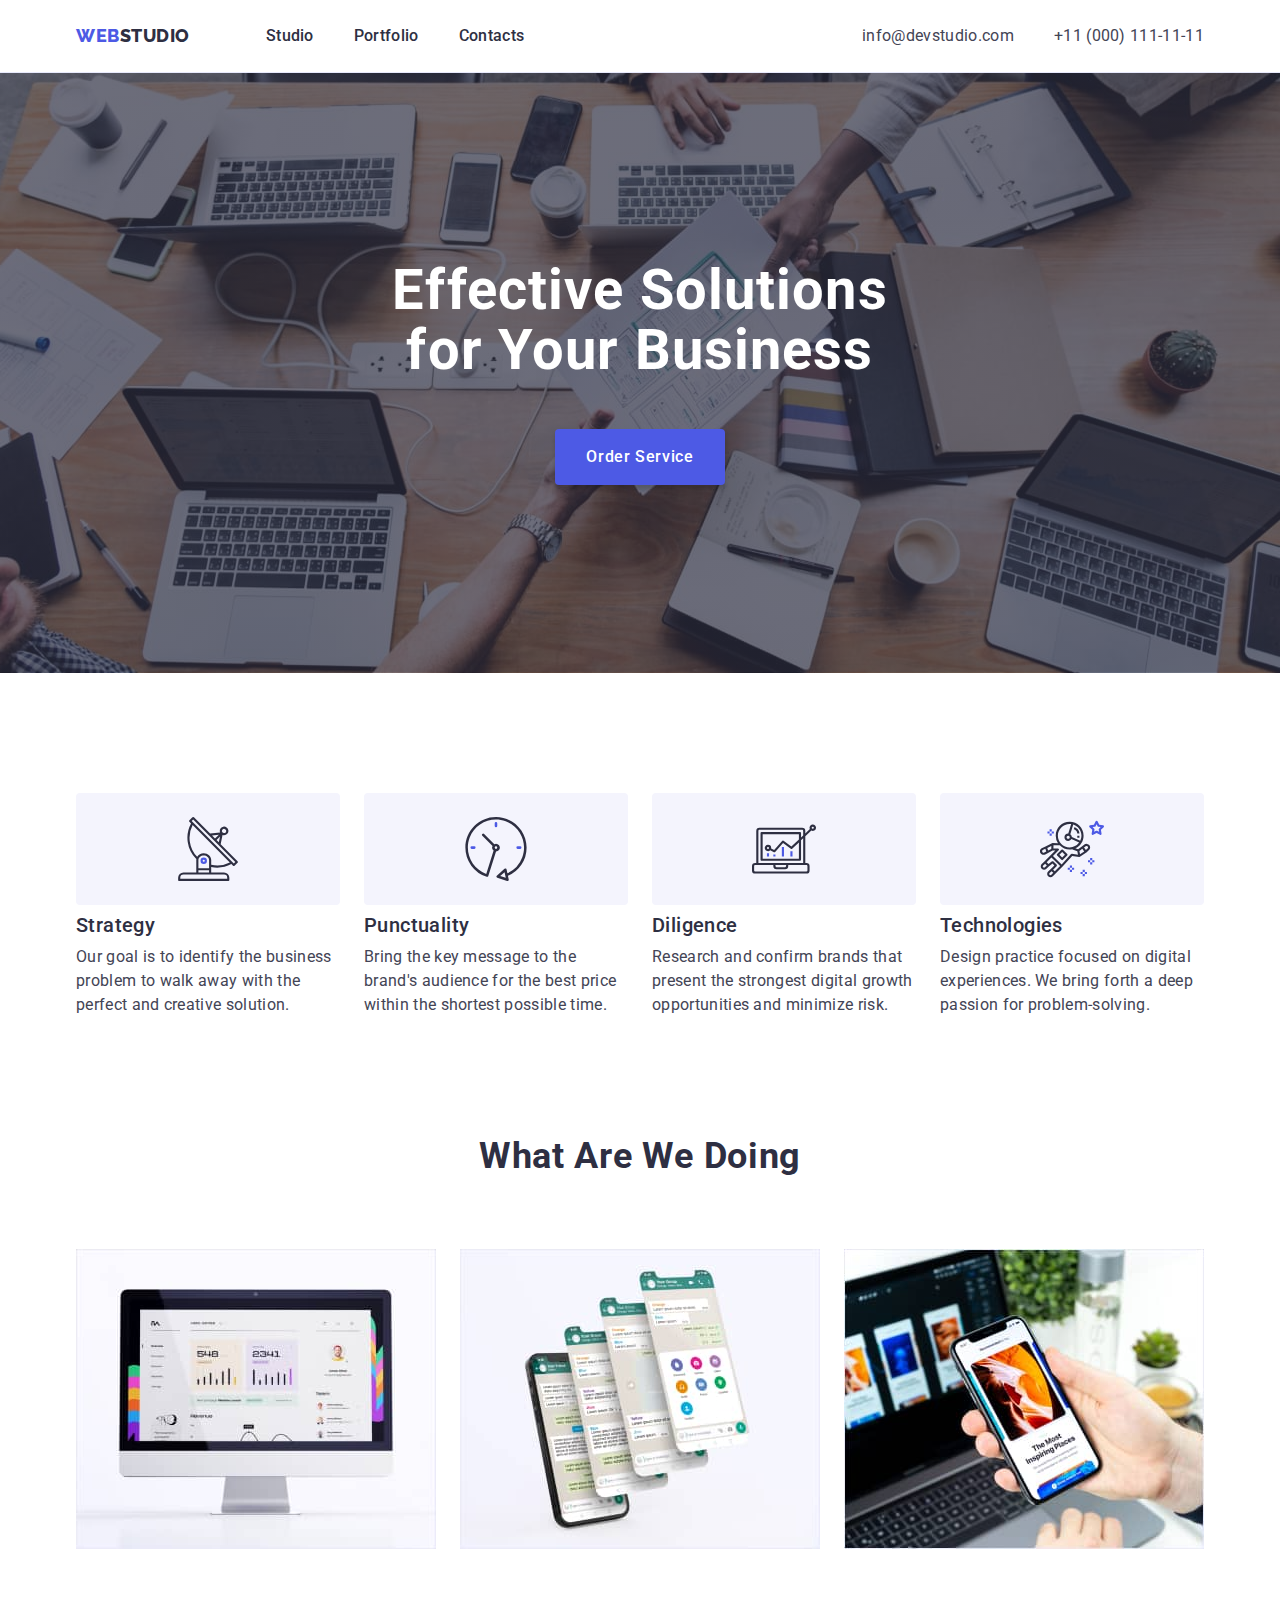
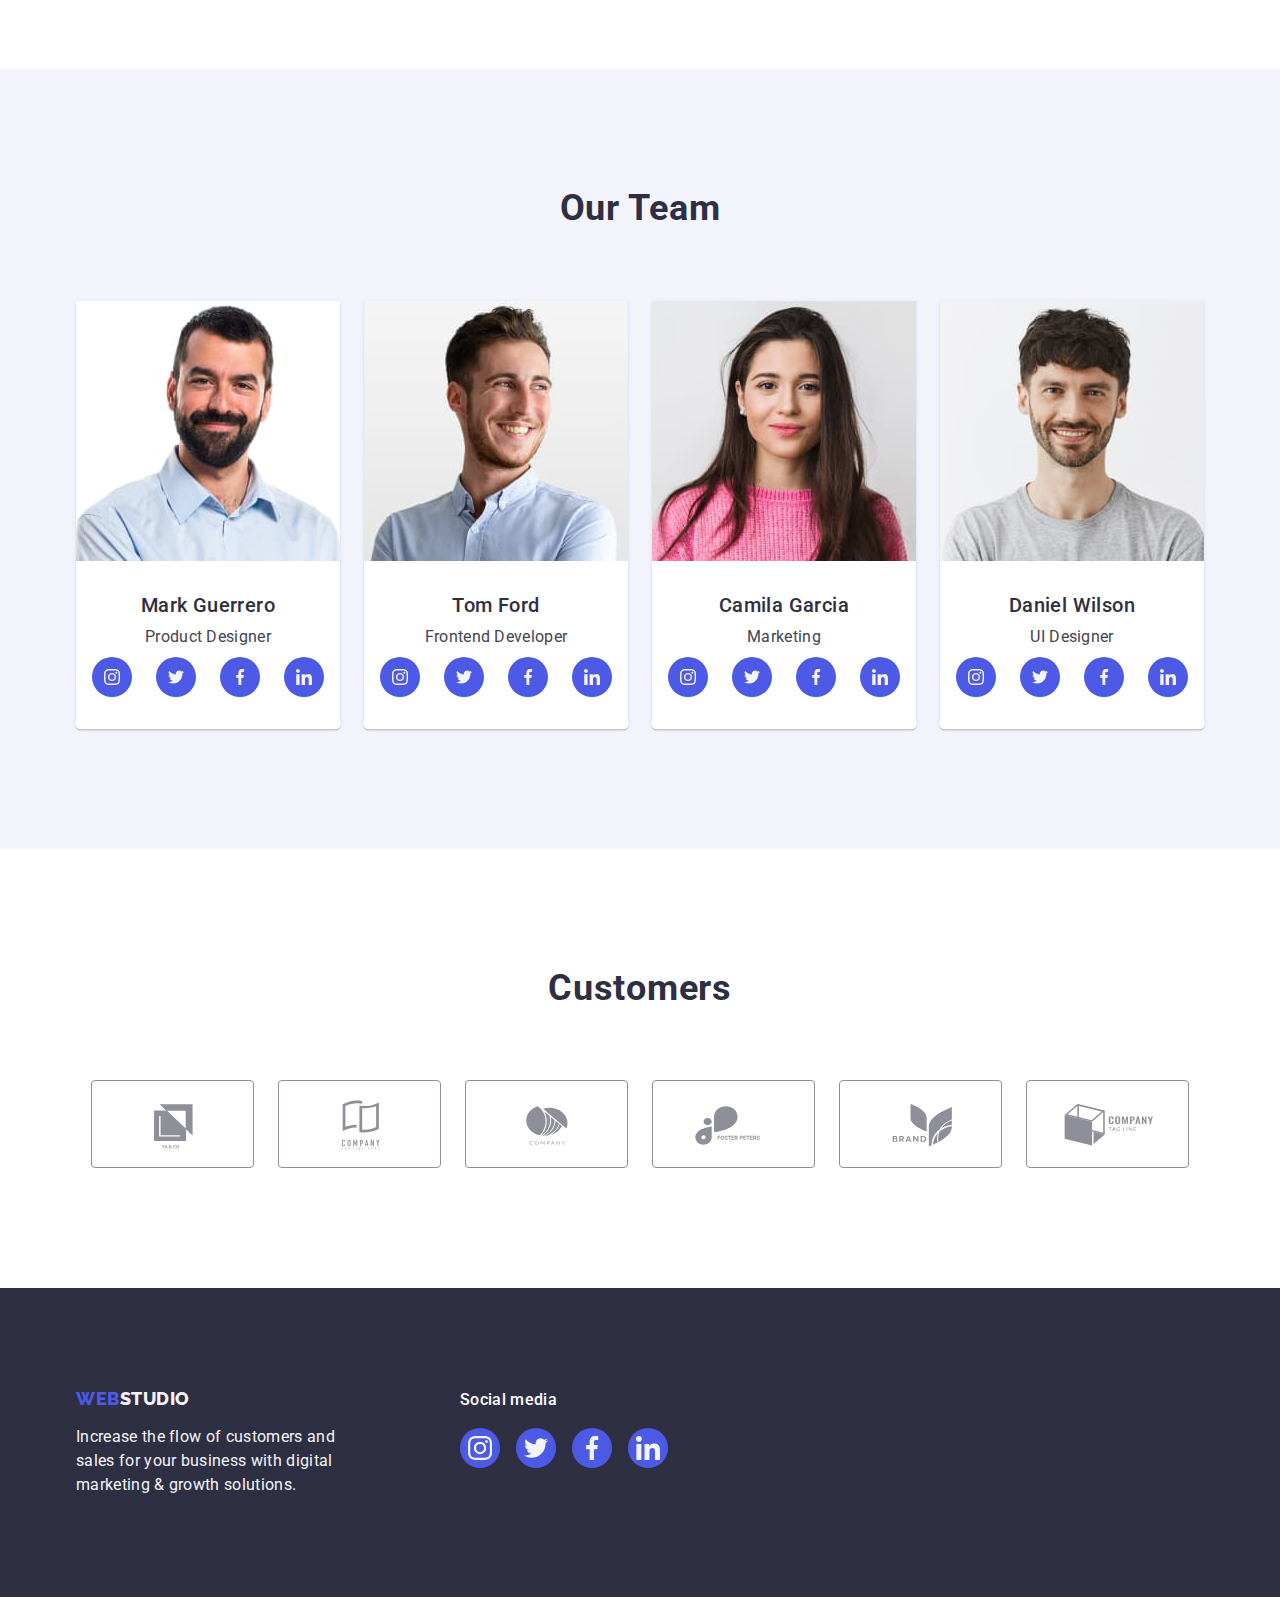
==== index.html @ d8c0da66 "Initial commit" ====
<!DOCTYPE html>
<html lang="en">
  <head>
    <meta charset="UTF-8" />
    <meta http-equiv="X-UA-Compatible" content="IE=edge" />
    <meta name="viewport" content="width=device-width, initial-scale=1.0" />
    <title>Effective Solution for Your Business</title>
    <link rel="preconnect" href="https://fonts.googleapis.com" />
    <link rel="preconnect" href="https://fonts.gstatic.com" crossorigin />
    <link
      href="https://fonts.googleapis.com/css2?family=Raleway:wght@800&family=Roboto:wght@400;500;700;900&display=swap"
      rel="stylesheet"
    />
    <link
      rel="stylesheet"
      href="https://cdn.jsdelivr.net/npm/modern-normalize@1.1.0/modern-normalize.min.css"
    />
    <link rel="stylesheet" href="./css/styles.css" />
  </head>
  <body>
    <!-- HEADER -->

    <header class="page-header">
      <div class="header-container container">
        <nav class="page-nav">
          <a class="logo link" href="./index.html"
            >Web<span class="logo-dark">Studio</span></a
          >

          <ul class="menu list">
            <li class="menu-item">
              <a class="menu-link link" href="./index.html">Studio</a>
            </li>

            <li class="menu-item">
              <a class="menu-link link" href="./portfolio.html">Portfolio</a>
            </li>

            <li class="menu-item">
              <a class="menu-link link" href="">Contacts</a>
            </li>
          </ul>
        </nav>

        <address class="address">
          <ul class="contacts list">
            <li class="contacts-item">
              <a class="contacts-link link" href="mailto:info@devstudio.com"
                >info@devstudio.com</a
              >
            </li>

            <li class="contacts-item">
              <a class="contacts-link link" href="tel:+110001111111"
                >+11 (000) 111-11-11</a
              >
            </li>
          </ul>
        </address>
      </div>
    </header>

    <main>
      <!-- HERO -->

      <section class="hero hero-section">
        <div class="container">
          <h1 class="main-title">Effective Solutions for Your Business</h1>
          <button class="modal-btn" type="button">Order Service</button>
        </div>
      </section>

      <!-- DESCRIPTION -->

      <section class="description section">
        <div class="container page-container">
          <h2 class="title-description" hidden>Doing</h2>
          <ul class="description-list list">
            <li class="description-item">
              <div class="doing-wrapper">
                <svg class="icon-doing" width="64" height="64">
                  <use
                    class="icon-doing-logo"
                    href="./images/icons.svg#icon-antena"
                  ></use>
                </svg>
              </div>
              <h3 class="description-title">Strategy</h3>
              <p class="description-text">
                Our goal is to identify the business problem to walk away with
                the perfect and creative solution.
              </p>
            </li>

            <li class="description-item">
              <div class="doing-wrapper">
                <svg class="icon-doing" width="64" height="64">
                  <use
                    class="icon-doing-logo"
                    href="./images/icons.svg#icon-clock"
                  ></use>
                </svg>
              </div>
              <h3 class="description-title">Punctuality</h3>
              <p class="description-text">
                Bring the key message to the brand's audience for the best price
                within the shortest possible time.
              </p>
            </li>

            <li class="description-item">
              <div class="doing-wrapper">
                <svg class="icon-doing" width="64" height="64">
                  <use
                    class="icon-doing-logo"
                    href="./images/icons.svg#icon-diagram"
                  ></use>
                </svg>
              </div>
              <h3 class="description-title">Diligence</h3>
              <p class="description-text">
                Research and confirm brands that present the strongest digital
                growth opportunities and minimize risk.
              </p>
            </li>

            <li class="description-item">
              <div class="doing-wrapper">
                <svg class="icon-doing" width="64" height="64">
                  <use
                    class="icon-doing-logo"
                    href="./images/icons.svg#icon-astronaut"
                  ></use>
                </svg>
              </div>
              <h3 class="description-title">Technologies</h3>
              <p class="description-text">
                Design practice focused on digital experiences. We bring forth a
                deep passion for problem-solving.
              </p>
            </li>
          </ul>
        </div>
      </section>

      <!-- DOING -->

      <section class="doing text">
        <div class="container">
          <h2 class="title-description">What are we doing</h2>

          <ul class="img-list list">
            <li class="img-item">
              <img
                src="./images/what_are_we_doing/monitor.jpg"
                alt="monitor"
                width="360"
                height="300"
              />
            </li>

            <li class="img-item">
              <img
                src="./images/what_are_we_doing/phone.jpg"
                alt="phone"
                width="360"
                height="300"
              />
            </li>

            <li class="img-item">
              <img
                src="./images/what_are_we_doing/together.jpg"
                alt="laptop and phone"
                width="360"
                height="300"
              />
            </li>
          </ul>
        </div>
      </section>

      <!-- OUR TEAM -->

      <section class="our-team section">
        <div class="container">
          <h2 class="title-description">Our Team</h2>

          <ul class="img-list-team list">
            <li class="img-team-item">
              <img
                src="./images/our_team/mark_guerrero.jpg"
                alt="Mark Guerrero"
                width="264"
                height="260"
              />
              <div class="team-wrapper">
                <h3 class="description-title">Mark Guerrero</h3>
                <p class="description-text">Product Designer</p>
                <ul class="socials list">
                  <li class="socials-item">
                    <a class="socials-link link" href="">
                      <svg class="socials-icom" width="16" height="16">
                        <use href="./images/icons.svg#icon-instagram"></use>
                      </svg>
                    </a>
                  </li>

                  <li class="socials-item">
                    <a class="socials-link link" href="">
                      <svg class="socials-icom" width="16" height="16">
                        <use href="./images/icons.svg#icon-twitter"></use>
                      </svg>
                    </a>
                  </li>

                  <li class="socials-item">
                    <a class="socials-link link" href="">
                      <svg class="socials-icom" width="16" height="16">
                        <use href="./images/icons.svg#icon-facebook"></use>
                      </svg>
                    </a>
                  </li>

                  <li class="socials-item">
                    <a class="socials-link link" href="">
                      <svg class="socials-icom" width="16" height="16">
                        <use href="./images/icons.svg#icon-linkedin"></use>
                      </svg>
                    </a>
                  </li>
                </ul>
              </div>
            </li>

            <li class="img-team-item">
              <img
                src="./images/our_team/tom_ford.jpg"
                alt="Tom Ford"
                width="264"
                height="260"
              />
              <div class="team-wrapper">
                <h3 class="description-title">Tom Ford</h3>
                <p class="description-text">Frontend Developer</p>
                <ul class="socials list">
                  <li class="socials-item">
                    <a class="socials-link link" href="">
                      <svg class="socials-icom" width="16" height="16">
                        <use href="./images/icons.svg#icon-instagram"></use>
                      </svg>
                    </a>
                  </li>

                  <li class="socials-item">
                    <a class="socials-link link" href="">
                      <svg class="socials-icom" width="16" height="16">
                        <use href="./images/icons.svg#icon-twitter"></use>
                      </svg>
                    </a>
                  </li>

                  <li class="socials-item">
                    <a class="socials-link link" href="">
                      <svg class="socials-icom" width="16" height="16">
                        <use href="./images/icons.svg#icon-facebook"></use>
                      </svg>
                    </a>
                  </li>

                  <li class="socials-item">
                    <a class="socials-link link" href="">
                      <svg class="socials-icom" width="16" height="16">
                        <use href="./images/icons.svg#icon-linkedin"></use>
                      </svg>
                    </a>
                  </li>
                </ul>
              </div>
            </li>

            <li class="img-team-item">
              <img
                src="./images/our_team/camila_garcia.jpg"
                alt="Camila Garcia"
                width="264"
                height="260"
              />
              <div class="team-wrapper">
                <h3 class="description-title">Camila Garcia</h3>
                <p class="description-text">Marketing</p>
                <ul class="socials list">
                  <li class="socials-item">
                    <a class="socials-link link" href="">
                      <svg class="socials-icom" width="16" height="16">
                        <use href="./images/icons.svg#icon-instagram"></use>
                      </svg>
                    </a>
                  </li>

                  <li class="socials-item">
                    <a class="socials-link link" href="">
                      <svg class="socials-icom" width="16" height="16">
                        <use href="./images/icons.svg#icon-twitter"></use>
                      </svg>
                    </a>
                  </li>

                  <li class="socials-item">
                    <a class="socials-link link" href="">
                      <svg class="socials-icom" width="16" height="16">
                        <use href="./images/icons.svg#icon-facebook"></use>
                      </svg>
                    </a>
                  </li>

                  <li class="socials-item">
                    <a class="socials-link link" href="">
                      <svg class="socials-icom" width="16" height="16">
                        <use href="./images/icons.svg#icon-linkedin"></use>
                      </svg>
                    </a>
                  </li>
                </ul>
              </div>
            </li>

            <li class="img-team-item">
              <img
                src="./images/our_team/daniel_wilson.jpg"
                alt="Daniel Wilson"
                width="264"
                height="260"
              />
              <div class="team-wrapper">
                <h3 class="description-title">Daniel Wilson</h3>
                <p class="description-text">UI Designer</p>
                <ul class="socials list">
                  <li class="socials-item">
                    <a class="socials-link link" href="">
                      <svg class="socials-icom" width="16" height="16">
                        <use href="./images/icons.svg#icon-instagram"></use>
                      </svg>
                    </a>
                  </li>

                  <li class="socials-item">
                    <a class="socials-link link" href="">
                      <svg class="socials-icom" width="16" height="16">
                        <use href="./images/icons.svg#icon-twitter"></use>
                      </svg>
                    </a>
                  </li>

                  <li class="socials-item">
                    <a class="socials-link link" href="">
                      <svg class="socials-icom" width="16" height="16">
                        <use href="./images/icons.svg#icon-facebook"></use>
                      </svg>
                    </a>
                  </li>

                  <li class="socials-item">
                    <a class="socials-link link" href="">
                      <svg class="socials-icom" width="16" height="16">
                        <use href="./images/icons.svg#icon-linkedin"></use>
                      </svg>
                    </a>
                  </li>
                </ul>
              </div>
            </li>
          </ul>
        </div>
      </section>

      <section class="customers">
        <div class="customers-container container">
          <h2 class="title-description">Customers</h2>
          <ul class="customers-list list">
            <li class="customers-item">
              <a class="customers-link" href="">
                <svg width="104" height="56" class="customers-icon">
                  <use href="./images/icons.svg#icon-Logo-one"></use>
                </svg>
              </a>
            </li>

            <li class="customers-item">
              <a class="customers-link" href="">
                <svg width="104" height="56" class="customers-icon">
                  <use href="./images/icons.svg#icon-Logo-two"></use>
                </svg>
              </a>
            </li>

            <li class="customers-item">
              <a class="customers-link" href="">
                <svg width="104" height="56" class="customers-icon">
                  <use href="./images/icons.svg#icon-Logo-three"></use>
                </svg>
              </a>
            </li>

            <li class="customers-item">
              <a class="customers-link" href="">
                <svg width="104" height="56" class="customers-icon">
                  <use href="./images/icons.svg#icon-Logo-four"></use>
                </svg>
              </a>
            </li>

            <li class="customers-item">
              <a class="customers-link" href="">
                <svg width="104" height="56" class="customers-icon">
                  <use href="./images/icons.svg#icon-Logo-five"></use>
                </svg>
              </a>
            </li>

            <li class="customers-item">
              <a class="customers-link" href="">
                <svg width="104" height="56" class="customers-icon">
                  <use href="./images/icons.svg#icon-Logo-six"></use>
                </svg>
              </a>
            </li>
          </ul>
        </div>
      </section>
    </main>

    <!-- FOOTER -->

    <footer class="logo-tipe">
      <div class="container footer-container">
        <div class="footer-logo-container">
          <a class="logo footer-logo link" href="./index.html"
            >Web<span class="logo-light">Studio</span></a
          >
          <p class="footer-text">
            Increase the flow of customers and sales for your business with
            digital marketing & growth solutions.
          </p>
        </div>

        <div class="footer-social-conteiner">
          <p class="title-social-media">Social media</p>
          <ul class="social-list list">
            <li class="social-item">
              <a
                class="social-link link"
                href="https://www.instagram.com/"
                target="_blank"
                rel="noopener noreferrer"
              >
                <svg class="social-icon" width="24" height="24">
                  <use href="./images/icons.svg#icon-instagram"></use>
                </svg>
              </a>
            </li>

            <li class="social-item">
              <a
                class="social-link link"
                href="https://twitter.com/"
                target="_blank"
                rel="noopener noreferrer"
              >
                <svg class="social-icon" width="24" height="24">
                  <use href="./images/icons.svg#icon-twitter"></use>
                </svg>
              </a>
            </li>

            <li class="social-item">
              <a
                class="social-link link"
                href="https://www.facebook.com/"
                target="_blank"
                rel="noopener noreferrer"
              >
                <svg class="social-icon" width="24" height="24">
                  <use href="./images/icons.svg#icon-facebook"></use>
                </svg>
              </a>
            </li>

            <li class="social-item">
              <a
                class="social-link link"
                href="https://www.linkedin.com/"
                target="_blank"
                rel="noopener noreferrer"
              >
                <svg class="social-icon" width="24" height="24">
                  <use href="./images/icons.svg#icon-linkedin"></use>
                </svg>
              </a>
            </li>
          </ul>
        </div>
      </div>
    </footer>
  </body>
</html>
---- css/styles.css ----
:root {
    --primary-font: 'Roboto', sans-serif; 
    --secondary-font: 'Raleway', sans-serif;
    --accent-color: #2E2F42;
    --logo-color: #4D5AE5;
    --navy-blue: #2E2F42;
    --slate: #434455;
    --white: #FFFFFF;
    --ocean: #404BBF;
    --cloud: #F4F4FD;
    --mood: #e7e9fc;
    --light-slate: #8e8f99;
    --icons-customers: #afb1b8;
    --green: #31d0aa;

}


body {
    font-family: var(--primary-font);
    color: var(--slate);
    background-color: var(--white);
    

}


h1,h2,h3,h4,p {
    margin: 0;
}


img {
    display: block;

}


.list {
    list-style: none;
    padding: 0;
    margin: 0;
}


.link {
    text-decoration: none;
}


.container {
    width: 1158px;
    margin-left: auto;
    margin-right: auto;
    padding-left: 15px; 
    padding-right: 15px;
    
}



/* COMPONENTS */
.logo {
    font-family: var(--secondary-font);
    font-weight: 800;
    font-size: 18px;
    line-height: 1.17;
    letter-spacing: 0.03em;
    text-transform: uppercase;
    color: var(--logo-color); 
    
}
 .logo-dark {
   font-family: var(--secondary-font);
   font-weight: 800;
   font-size: 18px; 
   line-height: 1.17;
   letter-spacing: 0.03em;
   text-transform: uppercase;
   color: var(--accent-color);
    
 }

 .logo-light {
    font-family: var(--secondary-font);
    font-weight: 800;
    font-size: 18px;
    line-height: 1.17;
    letter-spacing: 0.03em;
    text-transform: uppercase;
    color: var(--cloud);

}

 .description-title {
    font-weight: 500;
    font-size: 20px;
    line-height: 1.2;
    letter-spacing: 0.02em;
    color: var(--navy-blue);
    margin-bottom: 8px;

}



.description-text {
    font-weight: 400;
    font-size: 16px;
    line-height: 1.5;
    letter-spacing: 0.02em;
    color: var(--slate);

}

.title-description {
    font-weight: 700;
    font-size: 36px;
    line-height: 1.11;
    letter-spacing: 0.02em;
    text-transform: capitalize;
    text-align: center;
    color: var(--navy-blue);
    margin-bottom: 72px;

}

.img-item {
    width: 360px;
    height: 300px;
    width: calc((100% - 3 * 16px) / 3);
   
}


.section {
    padding-top: 120px; 
    padding-bottom: 120px;
}


/* HEADER */

.page-header {
    border-bottom: 1px solid var(--mood); 
    box-shadow: 0px 2px 1px rgba(46, 47, 66, 0.08), 0px 1px 1px rgba(46, 47, 66, 0.16), 0px 1px 6px rgba(46, 47, 66, 0.08);

}

.header-container {
    display: flex;
    align-items: center;

}

.logo {
    
    margin-right: 76px;
    display: block;
   
    
}

.menu {
    display: flex;
    align-items: center;
    gap: 40px;
}

.contacts {
    display: flex;
    align-items: center;
    gap: 40px;
}

.page-nav {
    margin-right: auto;
    display: flex;
    align-items: center; 
}

.menu {
    display: flex;
}

.address {
    font-style: normal; 

}

.contacts-link:hover,
.contacts-link:focus {
    color: var(--ocean);
    color: var(--ocean);

}


 .menu-link {
    display: block;
    padding-top: 24px;
    padding-bottom: 24px;
    font-weight: 500;
    font-size: 16px;
    line-height: 1.5;
    letter-spacing: 0.02em;
    color: var(--navy-blue);

 }

 .menu-link:hover,
 .menu-link:focus {
    color: var(--ocean);

 }

 .contacts-link {
    display: block;
    padding-top: 24px;
    padding-bottom: 24px;
    font-weight: 400;
    font-size: 16px;
    line-height: 1.5;
    letter-spacing: 0.02em;
    color: var(--slate);

 }

 .contacts-link:hover,
 .contacts-link:focus {
    color: var(--ocean);
 }

 
 
 /* HERO */

 .hero-section {
  
    padding-top: 188px; 
    padding-bottom: 188px;
 }

 .hero {
    max-width: 1440px;
    margin-left: auto;
    margin-right: auto;
    background-color: var(--accent-color);
    background-image: linear-gradient(rgba(46, 47, 66, 0.7),rgba(46, 47, 66, 0.7)),url(../images/hero/people_office.jpg);
    background-repeat: no-repeat;
    background-position: center;
    background-size: cover;
   

 }

 .main-title {
    margin: 0 auto;
    font-weight: 700;
    font-size: 56px;
    line-height: 1.07;
    letter-spacing: 0.02em;
    text-align: center;
    color: var(--white);  
    margin-bottom: 48px;
    max-width: 496px;  
 }


 .modal-btn {
    margin: 0 auto;
    display: block;
    border: none;
    min-width: 169px;
    min-height: 56px;
    padding: 15px 31px;
    font-family: var(--primary-font);
    font-weight: 500;
    font-size: 16px;
    line-height: 1.5;
    letter-spacing: 0.04em;
    cursor: pointer;
    background-color: var(--logo-color);  
    color: var(--white);
    box-shadow: 0px 4px 4px rgba(0, 0, 0, 0.15);
    border-radius: 4px;
    
 }


 .modal-btn:hover,
 .modal-btn:focus {
    color: var(--white);
    background: var(--ocean);
 }


/* DESCRIPTION */



.description-item {
    width: calc((100% - 3 * 24px) / 4);
}

.doing-wrapper {

background: var(--cloud);
border-radius: 4px;
display: flex;
align-items: center;
justify-content: center;
height: 112px;
margin-bottom: 8px;

}

.page-container {
    display: flex;
    align-items: center;
}

.description-list {

    
    display: flex;
    gap: 24px; 
}



.description-item {
    
    width: calc((100% - 3 * 24px) / 4); 

} 

/* DOING */
.text {
    padding-bottom: 120px;
}

 .img-list {
    display: flex;
    flex-wrap: wrap;
    gap: 24px;

}


/* OUR TEAM */

.socials {
    margin-top: 8px;
    justify-content: center;
    display: flex;
    align-items: center;
    gap: 24px;

}

.socials-link {
    width: 40px;
    height: 40px;
    display: flex;
    justify-content: center;
    align-items: center;
    background: var(--logo-color);
    border-radius: 50%;
}

.socials-link:hover,
.socials-link:focus {
    background: var(--ocean);
}

.socials-icom {
    fill: var(--cloud);
}




.our-team {
    background-color: var(--cloud);

}


.img-list-team {
    display: flex;
    flex-wrap: wrap;
    gap: 24px;

}

.img-team-item {
    width: 264px;
    background-color: var(--white);
    width: calc((100% - 3 * 24px) / 4);
    
    box-shadow: 0px 1px 6px rgba(46, 47, 66, 0.08), 0px 1px 1px rgba(46, 47, 66, 0.16), 0px 2px 1px rgba(46, 47, 66, 0.08);
    border-radius: 0px 0px 4px 4px; 
}

.team-wrapper {
     border-radius: 0px 0px 4px 4px;
     /* padding: 32px 16px; */
     text-align: center;
     padding-top: 32px; 
     padding-bottom: 32px;
}

/* CUSTOMERS */

.customers .title-description {
    margin-bottom: 72px;
    line-height: 1.1;
}

.customers-list {
    display: flex;
    align-items: center;
    gap: 24px;
}

.customers {
    background-color: var(--white);
    padding: 120px 0;

}

.customers-item {
    width: calc((100% - 120px) / 6);
}

.customers-link {
    border: 1px solid var(--light-slate);
    border-radius: 4px;
    padding: 16px 32px;
    display: flex;
    height: 88px;
    justify-content: center;
    align-items: center;
    color: var(--icons-customers);
    color: var(--light-slate);
}

.customers-link:hover,
.customers-link:focus {
    border: 1px solid var(--ocean);
    color: var(--ocean);
}


.customers-icon {
    fill: currentColor;
}

.customers-icon:hover,
.customers-icon:focus {
    fill: currentColor;
}

.customers-container {
    width: 1128px;
    margin-left: auto;
    margin-right: auto;
    padding-left: 15px;
    padding-right: 15px;
}



/* FOOTER */

.social-item {
    width: 40px; 
    height: 40px; 

}

.social-icon {
    fill: var(--cloud)
}

.logo-tipe .social-list {
    display: flex;
    align-items: center;
    gap: 16px;
}

.logo-tipe .footer-container {
    display: flex;
    gap: 120px;
    align-items: baseline;
}

.social-link {
    width: 100%;
    height: 100%; 
    background-color: var(--logo-color);
    border-radius: 50%;
    display: flex; 
    align-items: center; 
    justify-content: center;
}

.social-link:hover,
.social-link:focus {
    background-color: var(--green);

}


.logo-tipe {
    background-color: var(--navy-blue);
    padding-top: 100px; 
    padding-bottom: 100px;

}

.footer-logo {
    display: inline-block;
    margin-bottom: 16px; 
}

.footer-text {
    width: 264px;
    font-family: var(--primary-font);
    font-weight: 400;
    font-size: 16px;
    line-height: 1.5;
    letter-spacing: 0.02em;
    color: var(--cloud);  

}

.title-social-media {
    font-weight: 500;
    font-size: 16px;
    line-height: 1.5;
    letter-spacing: 0.02em;
    color: #FFFFFF;
    margin-bottom: 16px;

}


.footer-container {
    display: flex;
    align-items: center;
    gap: 120px;
    
}






/* PORTFOLIO */

.project {
    padding-top: 96px; 
    padding-bottom: 120px;
}

.body-color {
    color: var(--slate);
}

.list-btn {
    font-family:var(--primary-font);
    font-weight: 500;
    font-size: 16px;
    line-height: 1.5;
    letter-spacing: 0.04em;
    cursor: pointer;
    color: var(--logo-color);
    background: var(--cloud);
    
    padding-top: 12px; 
    padding-bottom: 12px; 
    padding-left: 24px; 
    padding-right: 24px;
    border: 1px solid var(--mood);
    border-radius: 4px;
}

.list-btn:hover,
.list-btn:focus {
    background: var(--ocean);
    color: var(--white);
    background: var(--ocean);
    color: var(--white);
    border: 1px solid transparent;
    box-shadow: 0px 3px 1px rgba(0, 0, 0, 0.1), 0px 2px 1px rgba(0, 0, 0, 0.08), 0px 2px 2px rgba(0, 0, 0, 0.12); 

}



.project-img-item {
    
    width: 360px;
   
}

.project-list {
    display: flex;
    flex-wrap: wrap;
    gap: 24px;
    row-gap: 48px; 

}

.portfolio-link {
    display: block;

}

.portfolio-link:hover,
.portfolio-link:focus {
    box-shadow:  0px 1px 6px rgba(46, 47, 66, 0.08), 0px 1px 1px rgba(46, 47, 66, 0.16), 0px 2px 1px rgba(46, 47, 66, 0.08); 

}

.img-portfolio-item {
    width: calc((100% - (24px * 2)) / 3);
    
    
}



.team-wrapper-portfolio {
    padding: 32px 16px;
    border: 1px solid var(--mood); 
    border-top: none; 

}

.list-button {
  justify-content: center; 
  gap: 24px;
  margin-bottom: 72px;
  display: flex;
  align-items: center;  
}
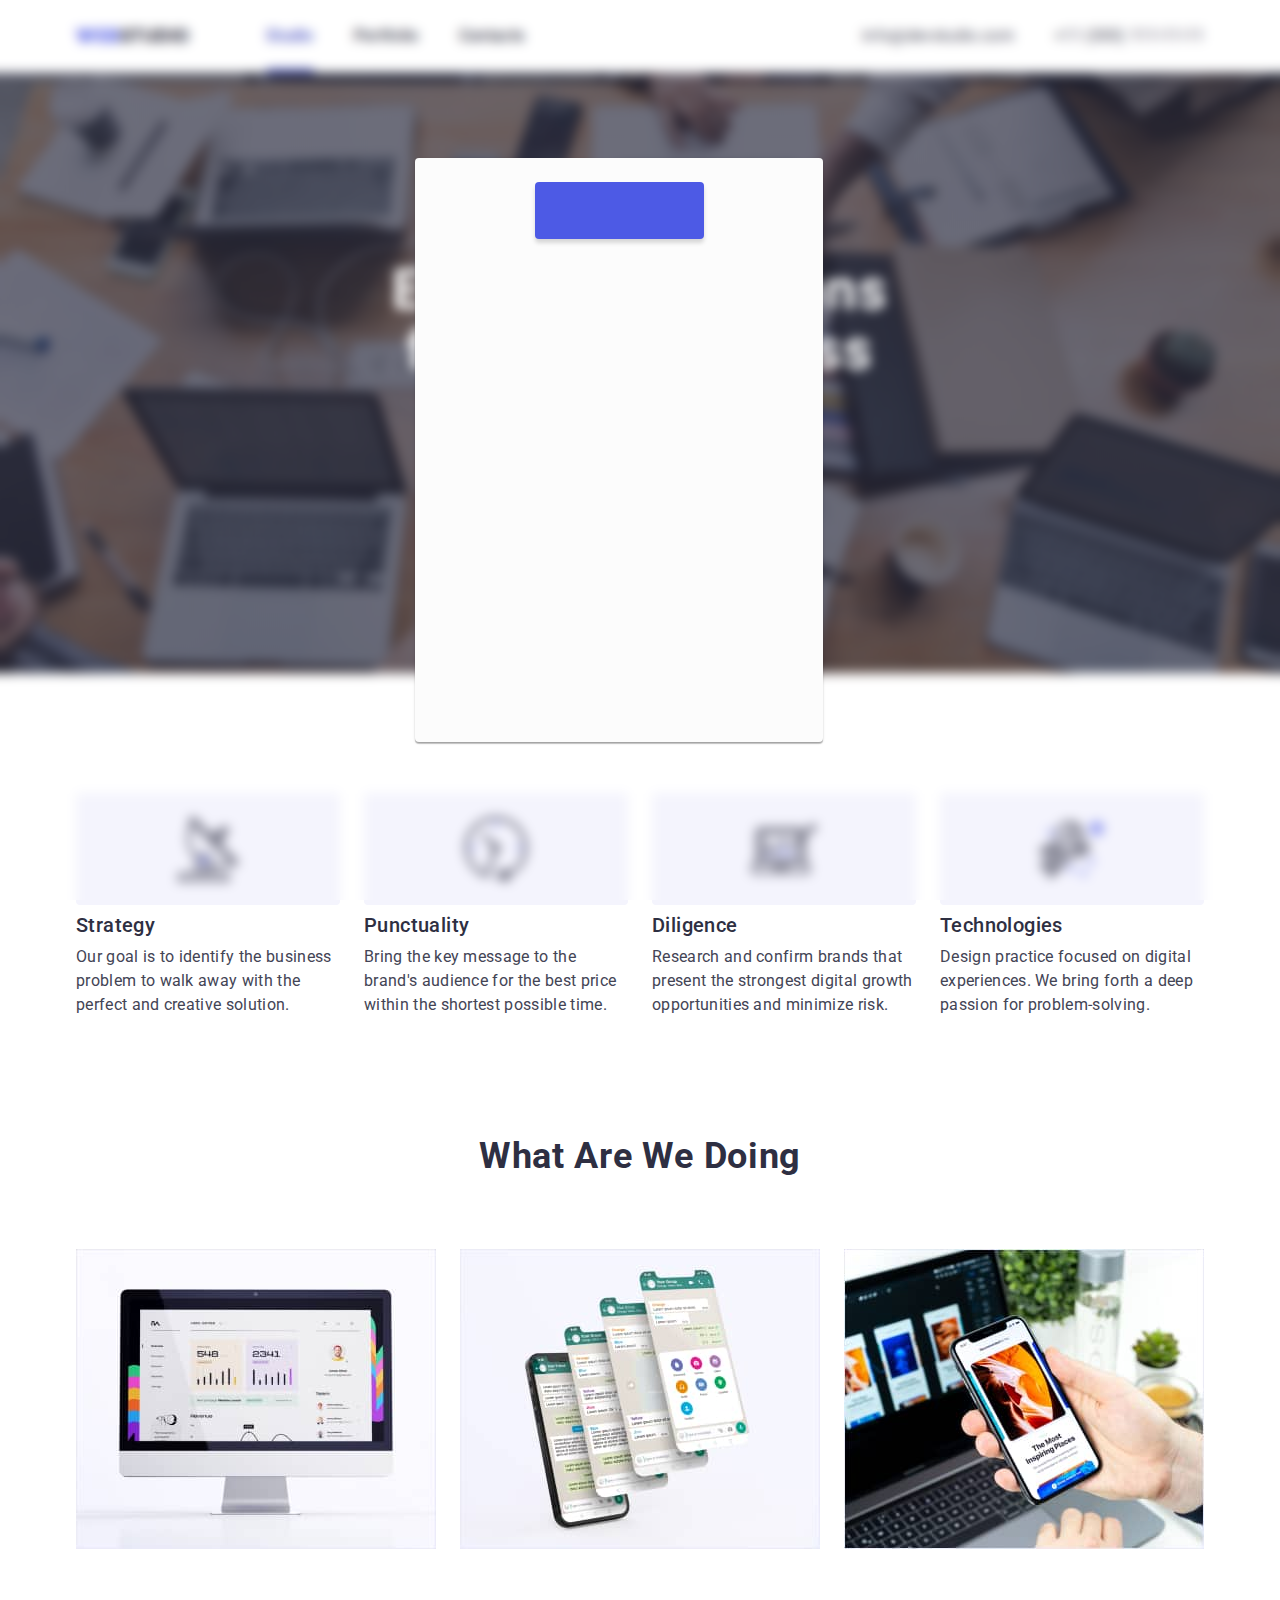
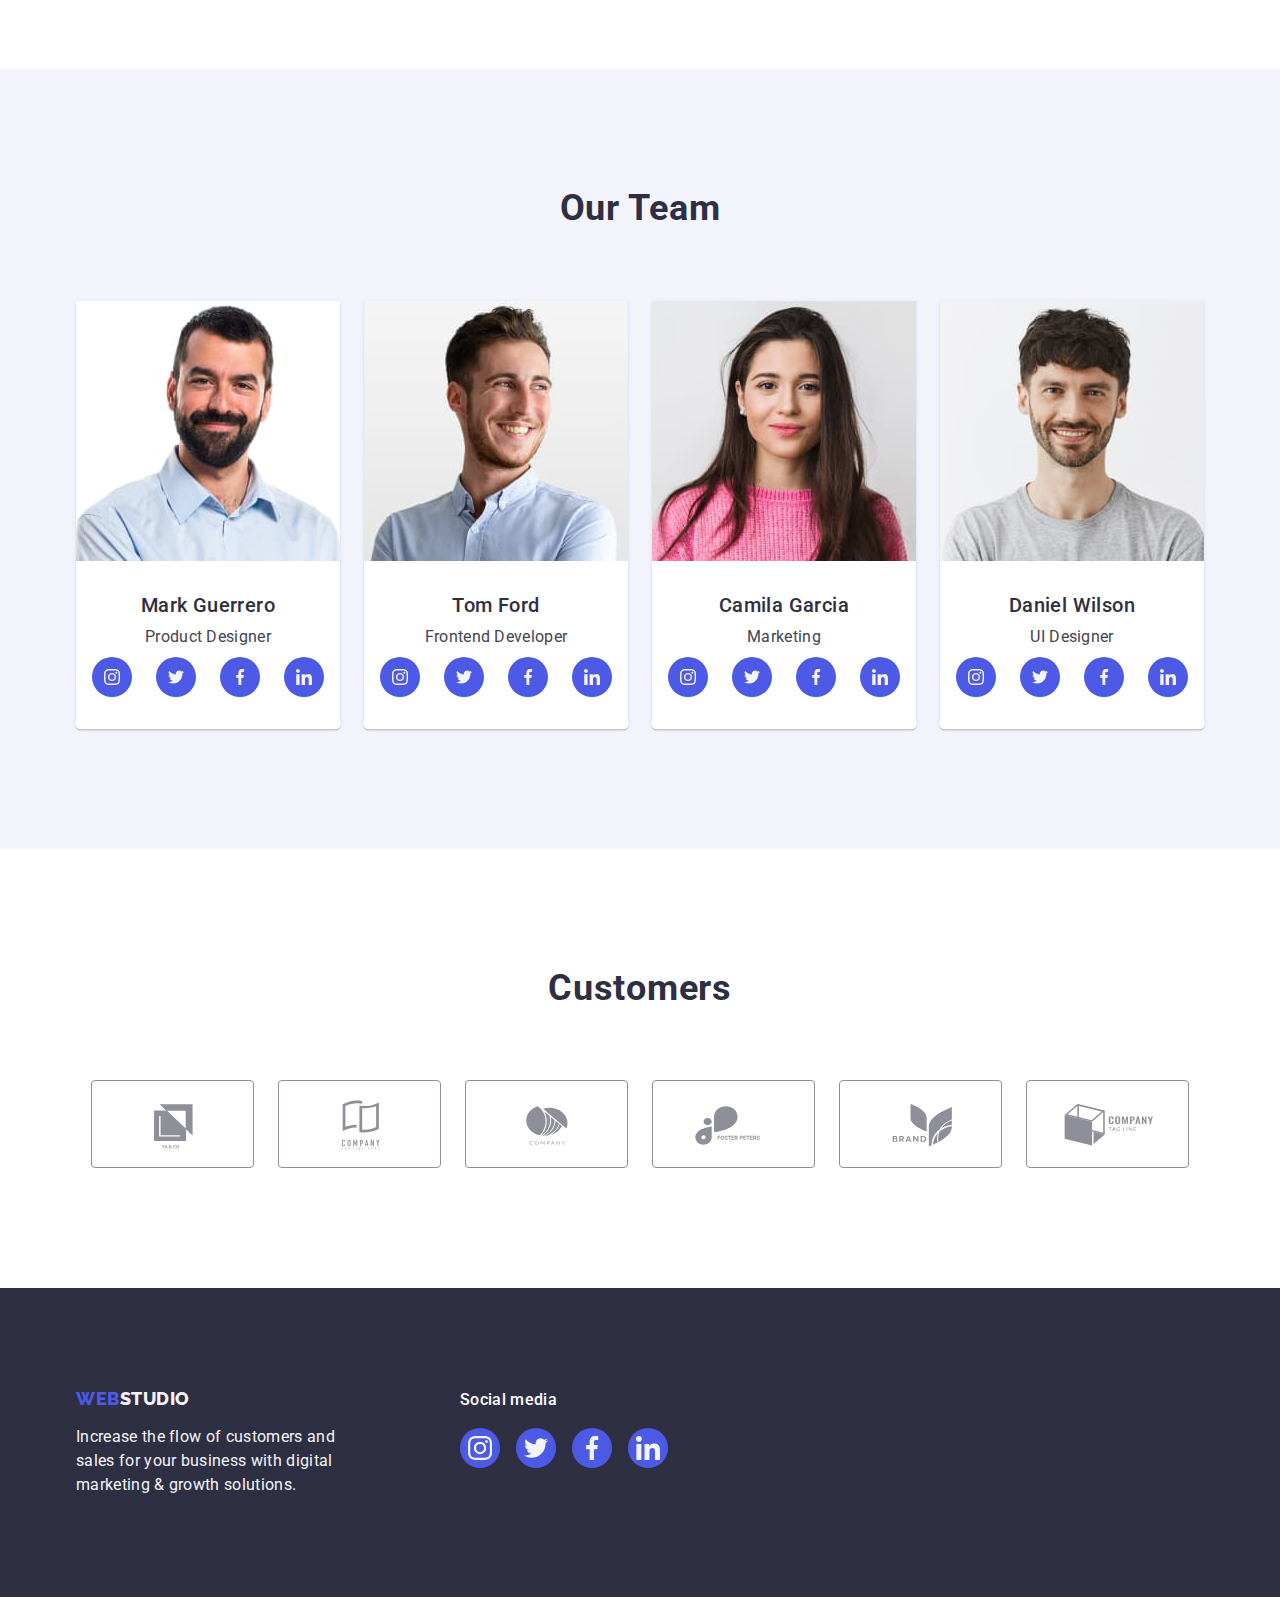
==== commit 7d421e3d: "quechion" ====
--- a/index.html
+++ b/index.html
@@ -29,7 +29,7 @@
 
           <ul class="menu list">
             <li class="menu-item">
-              <a class="menu-link link" href="./index.html">Studio</a>
+              <a class="menu-link current link" href="./index.html">Studio</a>
             </li>
 
             <li class="menu-item">
@@ -502,5 +502,19 @@
         </div>
       </div>
     </footer>
+
+    <!-- MODAL WINDOW -->
+    <div class="backdrop">
+      <div class="modal">
+        <button class="modal-btn" type="button">
+          <svg class="modal-icon" width="20" height="20">
+            <use href=""></use>
+          </svg>
+
+        </button>
+
+      </div>
+
+    </div>
   </body>
 </html>
--- a/css/styles.css
+++ b/css/styles.css
@@ -12,6 +12,10 @@
     --light-slate: #8e8f99;
     --icons-customers: #afb1b8;
     --green: #31d0aa;
+    --dairy: #FCFCFC;
+
+
+    --modal-idx: 100;
 
 }
 
@@ -197,6 +201,8 @@
 
 
  .menu-link {
+    position: relative;
+
     display: block;
     padding-top: 24px;
     padding-bottom: 24px;
@@ -207,6 +213,33 @@
     color: var(--navy-blue);
 
  }
+
+
+ .menu-link::after {
+    content: '';
+    position: absolute;
+    bottom: -1px;
+    left: 0;
+
+    display: block;
+    width: 100%;
+    height: 4px;
+    border-radius: 4px;
+ }
+
+
+ .menu-link.current {
+    color: var(--ocean);
+
+ }
+
+ .menu-link.current::after,
+ .menu-link:hover::after,
+ .menu-link:focus::after {
+    background-color: var(--ocean);
+ }
+
+
 
  .menu-link:hover,
  .menu-link:focus {
@@ -554,7 +587,39 @@
     
 }
 
-
+/* MODAL STYLES */
+
+.backdrop {
+    position: fixed;
+    top: 0;
+    left: 0;
+    z-index: var(--modal-idx);
+
+    width: 100%;
+    height: 100%;
+    background-color: rgba(17, 19, 25, 0,2);
+    backdrop-filter: blur(6px);
+}
+
+.modal {
+    position: absolute;
+    top: calc(50% - 292px);
+    left: calc(50% - 225px);
+
+    width: 408px;
+    min-height: 584px;
+    padding: 24px;
+
+    background-color: var(--dairy);
+    border-radius: 4px;
+    box-shadow: 0px 1px 1px rgba(0, 0, 0, 0.14), 0px 1px 3px rgba(0, 0, 0, 0.12), 0px 2px 1px rgba(0, 0, 0, 0.2);
+
+}
+
+.modal-btn {
+    display: block;
+    margin-left: auto;
+}
 
 
 
@@ -629,8 +694,31 @@
 .img-portfolio-item {
     width: calc((100% - (24px * 2)) / 3);
     
-    
-}
+}
+
+
+.img-portfolio-box {
+    position: relative;
+
+}
+
+
+.img-portfolio-label {
+    position: absolute;
+    bottom: 20px;
+    left: 5%;
+    
+    width: 90%;
+    padding: 15px;
+
+    color: var(--cloud);
+    border-radius: 20px;
+    background-color: var(--logo-color);
+    backdrop-filter: blur(3px);
+
+
+}
+
 
 
 
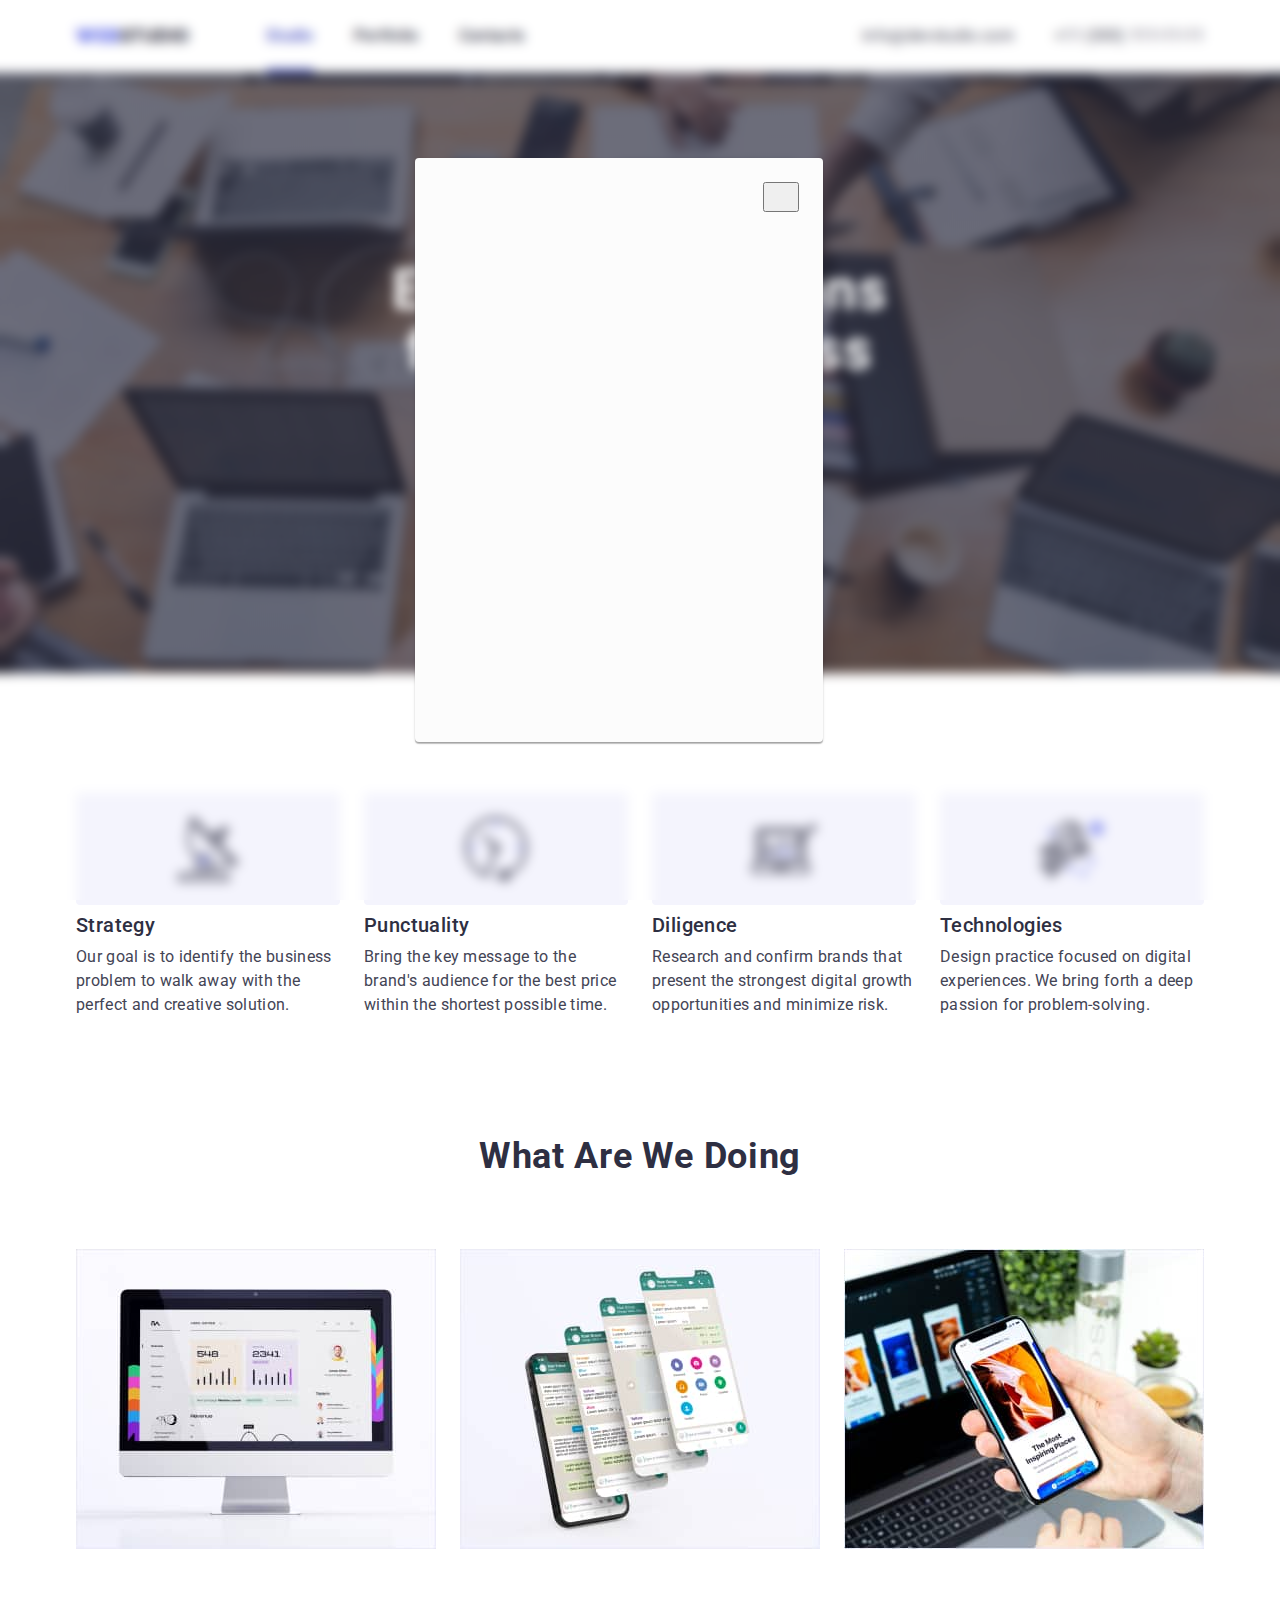
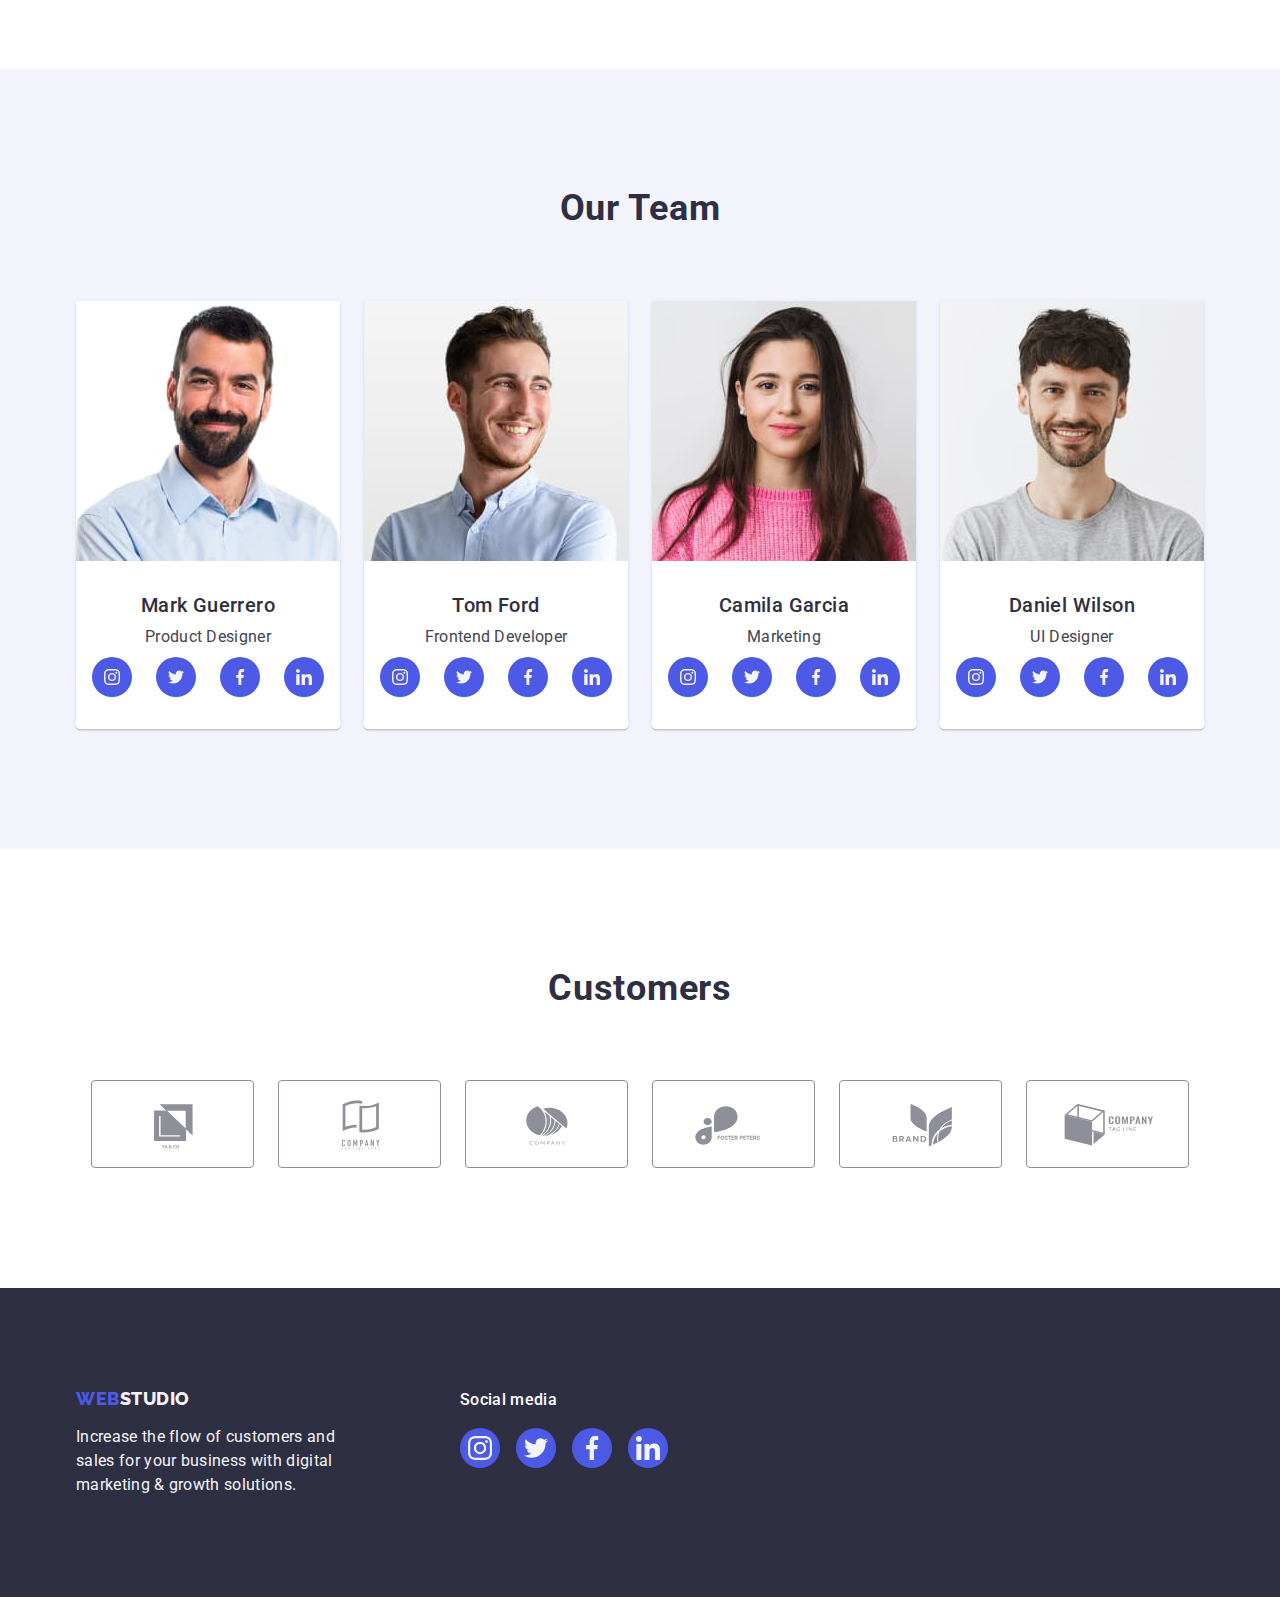
==== commit 5367b210: "no mov window" ====
--- a/index.html
+++ b/index.html
@@ -506,7 +506,7 @@
     <!-- MODAL WINDOW -->
     <div class="backdrop">
       <div class="modal">
-        <button class="modal-btn" type="button">
+        <button class="modal-window-btn" type="button">
           <svg class="modal-icon" width="20" height="20">
             <use href=""></use>
           </svg>
--- a/css/styles.css
+++ b/css/styles.css
@@ -616,9 +616,10 @@
 
 }
 
-.modal-btn {
+.modal-window-btn {
     display: block;
     margin-left: auto;
+    cursor: pointer;
 }
 
 
@@ -699,24 +700,37 @@
 
 .img-portfolio-box {
     position: relative;
-
-}
-
-
-.img-portfolio-label {
+    overflow: hidden;
+
+}
+
+.img-portfolio-item:hover .overlay {
+    transform: translateY(0);
+}
+
+
+
+.overlay {
     position: absolute;
-    bottom: 20px;
-    left: 5%;
-    
-    width: 90%;
+    bottom: 0;
+    left: 0;
+    transform: translateY(100%);
+
+    width: 100%;
+    height: 100%;
     padding: 15px;
 
-    color: var(--cloud);
-    border-radius: 20px;
+    /* border-radius: 20px; */
     background-color: var(--logo-color);
     backdrop-filter: blur(3px);
 
-
+    transition: transform var(--logo-color);
+
+}
+
+.overlay-label {
+   color: var(--cloud);
+   
 }
 
 
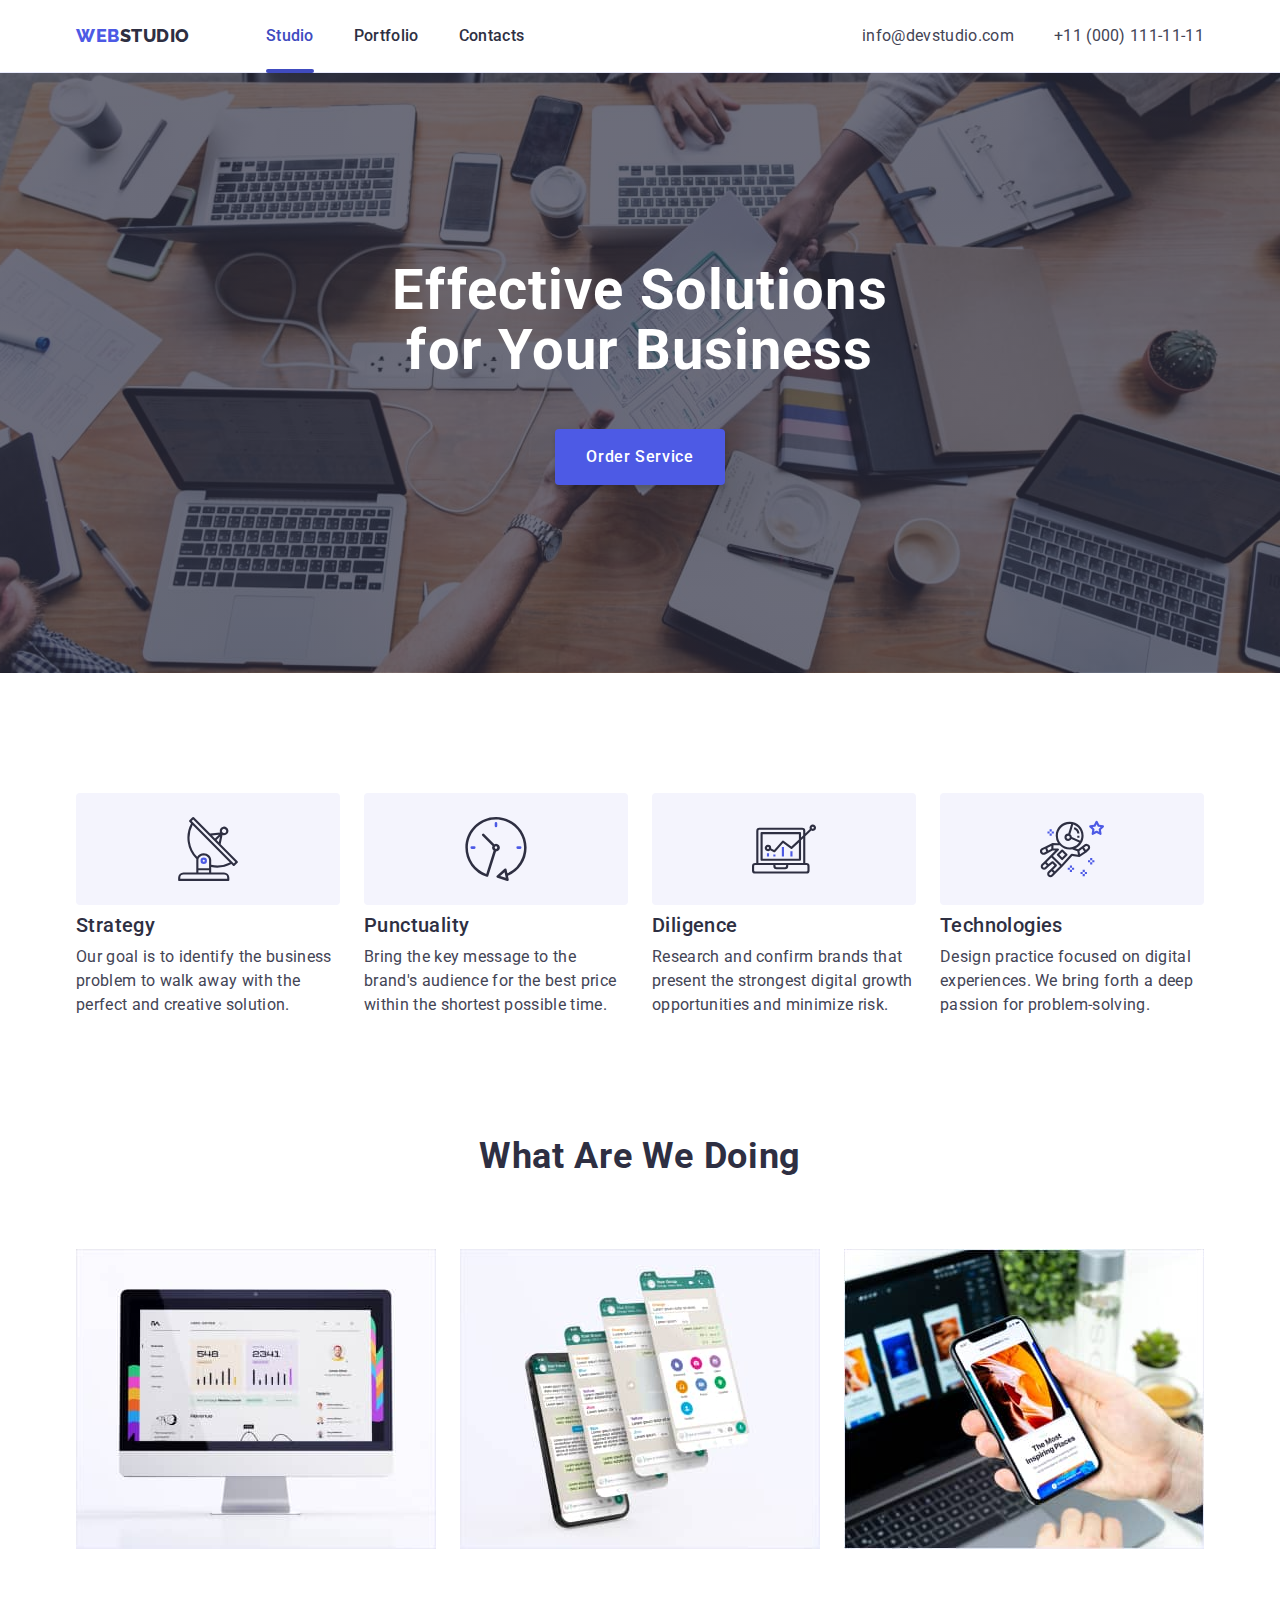
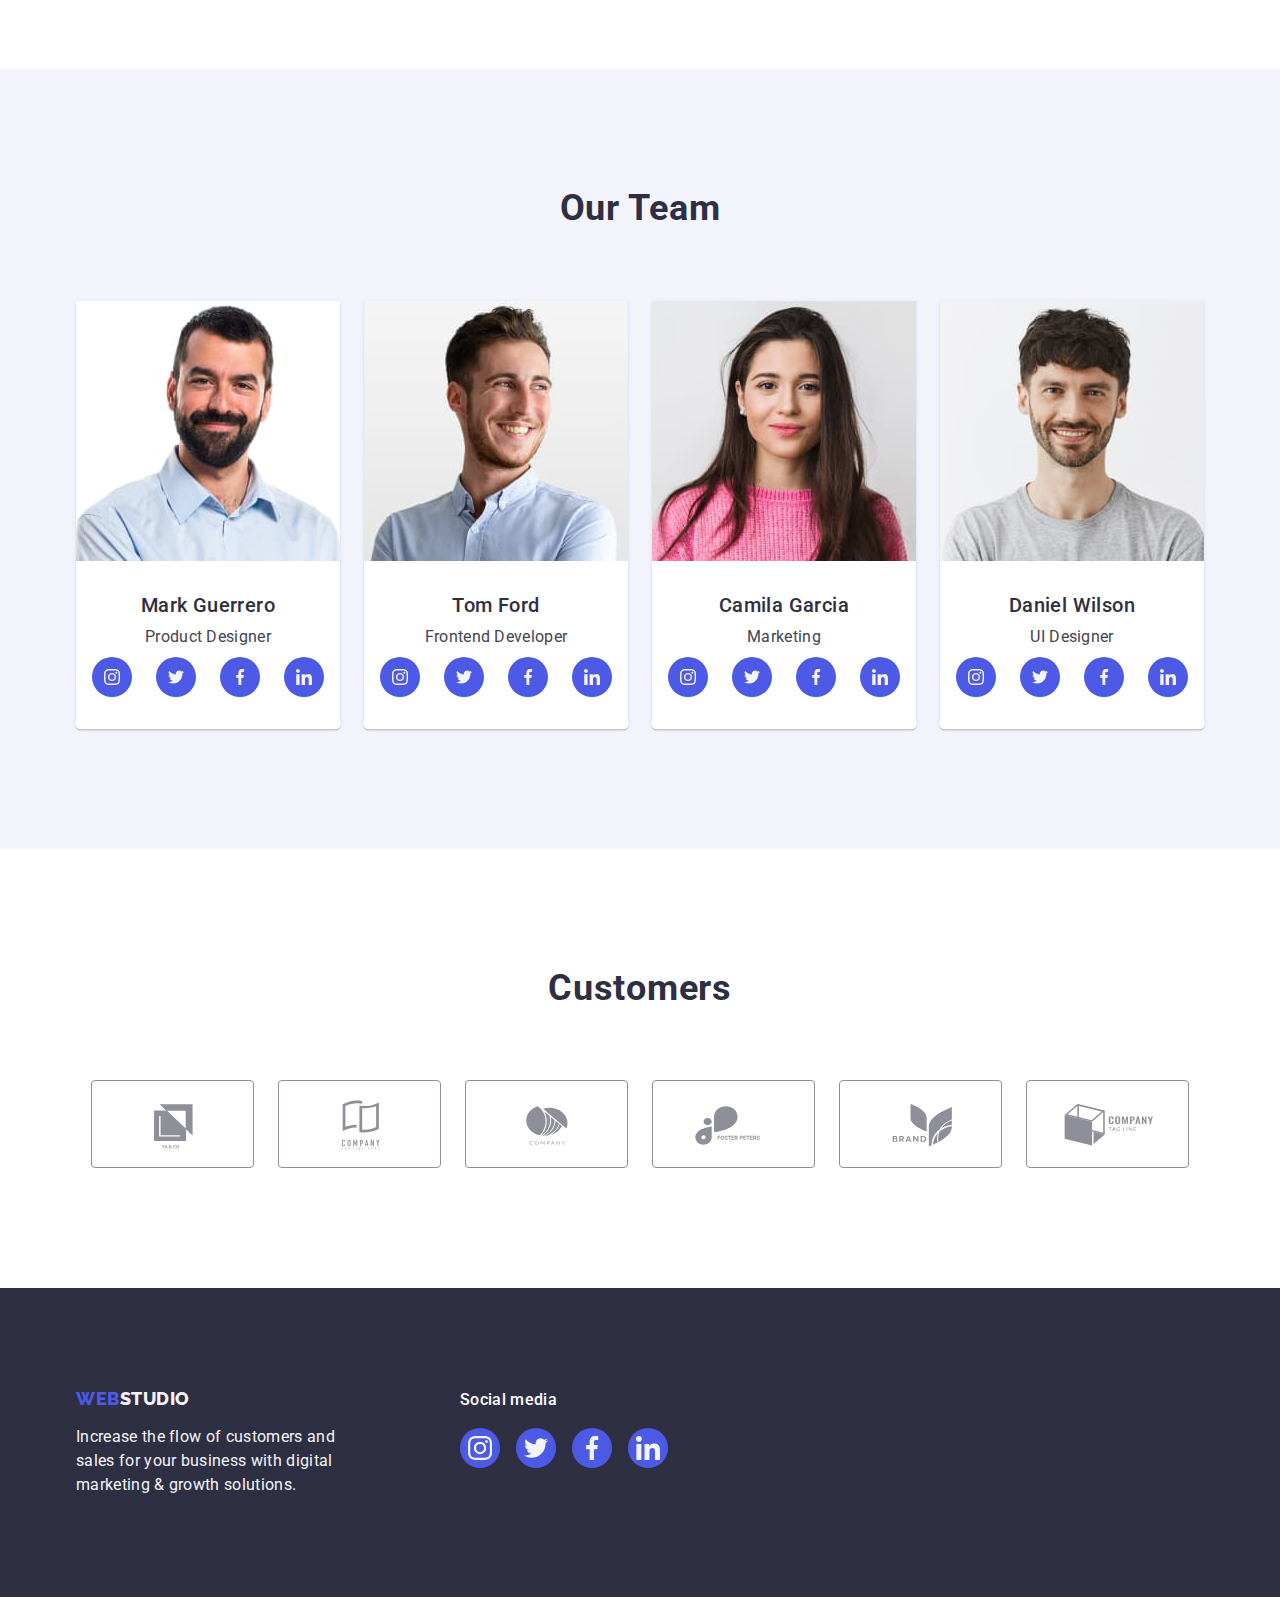
==== commit 9adcf9c7: "first version" ====
--- a/index.html
+++ b/index.html
@@ -66,7 +66,9 @@
       <section class="hero hero-section">
         <div class="container">
           <h1 class="main-title">Effective Solutions for Your Business</h1>
-          <button class="modal-btn" type="button">Order Service</button>
+          <button class="modal-btn" type="button" data-modal-open>
+            Order Service
+          </button>
         </div>
       </section>
 
@@ -504,17 +506,16 @@
     </footer>
 
     <!-- MODAL WINDOW -->
-    <div class="backdrop">
+    <div class="backdrop is-hidden" data-modal>
       <div class="modal">
-        <button class="modal-window-btn" type="button">
-          <svg class="modal-icon" width="20" height="20">
-            <use href=""></use>
+        <button class="modal-window-btn" type="button" data-modal-close>
+          <svg class="modal-icon" width="8" height="8">
+            <use href="./images/icons.svg#icon-close-modal"></use>
           </svg>
-
         </button>
-
       </div>
-
     </div>
+
+    <script src="./js/modal.js"></script>
   </body>
 </html>
--- a/css/styles.css
+++ b/css/styles.css
@@ -13,6 +13,8 @@
     --icons-customers: #afb1b8;
     --green: #31d0aa;
     --dairy: #FCFCFC;
+
+    --animation-base: 250ms cubic-bezier(0.4, 0, 0.2, 1);
 
 
     --modal-idx: 100;
@@ -597,14 +599,23 @@
 
     width: 100%;
     height: 100%;
-    background-color: rgba(17, 19, 25, 0,2);
+    background-color: rgba(46, 47, 66, 0,4);
     backdrop-filter: blur(6px);
+
+    transition: opacity var(--animation-base), visibility var(--animation-base);
+}
+
+.backdrop.is-hidden {
+    opacity: 0;
+    visibility: hidden;
+    pointer-events: none;
 }
 
 .modal {
     position: absolute;
-    top: calc(50% - 292px);
-    left: calc(50% - 225px);
+    top: 50%;
+    left: 50%;
+    transform: translate(-50%, -50%);
 
     width: 408px;
     min-height: 584px;
@@ -617,12 +628,38 @@
 }
 
 .modal-window-btn {
-    display: block;
-    margin-left: auto;
+    position: absolute;
+    top: 24px;
+    right: 24px;
+
+    display: flex;
+    justify-content: center;
+    align-items: center;
+    width: 24px;
+    height: 24px;
+    padding: 0;
+
+    border-radius: 50%;
     cursor: pointer;
-}
-
-
+    color: var(--accent-color);
+    background-color: var(--mood);
+    border: 1px solid rgba(0, 0, 0, 0.1);
+    transition: background-color var(--animation-base);
+}
+
+.modal-window-btn:hover,
+.modal-window-btn:focus {
+    background-color: var(--ocean);
+}
+
+.modal-window-btn:hover .modal-icon,
+.modal-window-btn:focus .modal-icon {
+    fill: var(--white)
+}
+
+.modal-icon {
+    transition: fill var(--animation-base);
+}
 
 
 /* PORTFOLIO */
@@ -698,43 +735,40 @@
 }
 
 
+
 .img-portfolio-box {
     position: relative;
     overflow: hidden;
 
 }
 
-.img-portfolio-item:hover .overlay {
-    transform: translateY(0);
-}
-
-
 
 .overlay {
     position: absolute;
-    bottom: 0;
+    top: 0;
     left: 0;
-    transform: translateY(100%);
-
     width: 100%;
     height: 100%;
-    padding: 15px;
-
-    /* border-radius: 20px; */
+    overflow: auto;
+
+    transform: translateY(100%);
+    transition: transform var(--animation-base);
+
+    color: var(--cloud);
     background-color: var(--logo-color);
-    backdrop-filter: blur(3px);
-
-    transition: transform var(--logo-color);
-
-}
-
-.overlay-label {
-   color: var(--cloud);
-   
-}
-
-
-
+    font-family: inherit;
+    font-style: normal;
+    font-weight: 400;
+    font-size: 16px;
+    line-height: 1.5;
+    letter-spacing: 0.02em;
+    padding: 40px 32px 164px 32px;
+}
+
+.portfolio-link:hover .overlay,
+.portfolio-link:focus .overlay {
+    transform: translate(0, 0);
+}
 
 .team-wrapper-portfolio {
     padding: 32px 16px;
